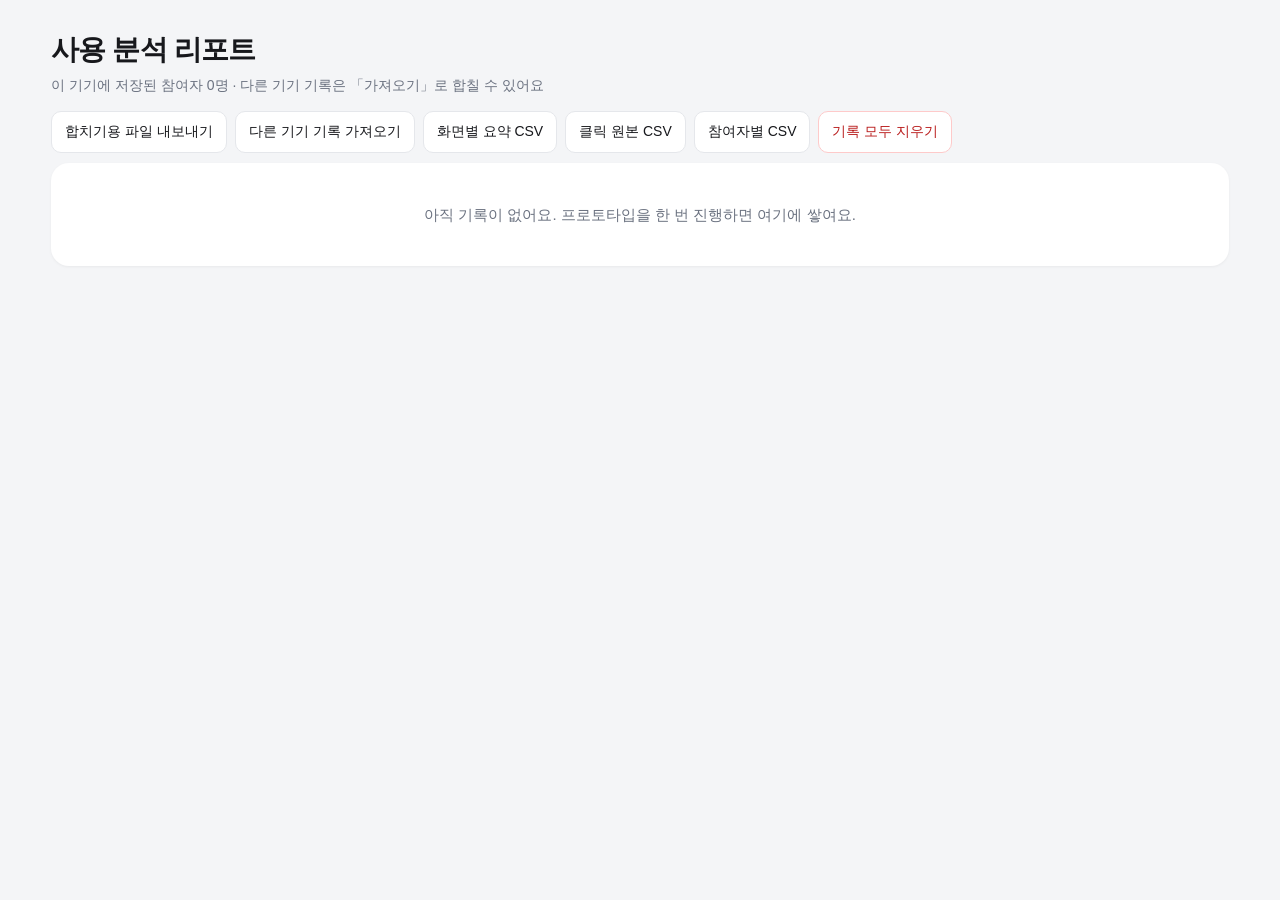
==== report.html @ b3e9757b "사용 분석: 클릭·오클릭·화면별 체류 시간 기록과 리포트 페이지 추가" ====
<!doctype html>
<html lang="ko">
<head>
<meta charset="utf-8">
<meta name="viewport" content="width=device-width,initial-scale=1">
<title>사용 분석 리포트 · 카카오 T 바이크 프로토타입</title>
<style>
:root{--bg:#f4f5f7;--card:#fff;--ink:#17181c;--muted:#6b7280;--line:#e5e7eb;--accent:#5b3df5;--ok:#16a34a;--dead:#e11d48;--back:#f59e0b;--blocked:#0ea5e9;--disabled:#9ca3af}
*{box-sizing:border-box;min-width:0}
body{margin:0;background:var(--bg);color:var(--ink);font:15px/1.55 -apple-system,BlinkMacSystemFont,"Apple SD Gothic Neo","Pretendard","Noto Sans KR",sans-serif}
header{padding:28px max(4vw,16px) 10px;display:flex;flex-wrap:wrap;gap:14px 24px;align-items:end;justify-content:space-between}
h1{margin:0;font-size:28px;letter-spacing:-.03em}
h2{margin:0 0 12px;font-size:19px;letter-spacing:-.02em}
.sub{margin:4px 0 0;color:var(--muted);font-size:14px}
main{padding:0 max(4vw,16px) 60px;display:grid;gap:18px}
section{background:var(--card);border-radius:18px;padding:20px;box-shadow:0 1px 3px #0000000d}
.tools{display:flex;flex-wrap:wrap;gap:8px}
button,.btn{font:inherit;font-size:14px;border:1px solid var(--line);background:#fff;border-radius:10px;padding:9px 13px;cursor:pointer;color:inherit}
button.primary{background:var(--accent);border-color:var(--accent);color:#fff}
button.danger{color:#b91c1c;border-color:#fecaca}
.kpis{display:grid;grid-template-columns:repeat(auto-fit,minmax(150px,1fr));gap:12px}
.kpi{padding:14px 16px;border-radius:14px;background:var(--bg)}
.kpi span{display:block;color:var(--muted);font-size:13px}
.kpi b{display:block;font-size:26px;letter-spacing:-.03em;font-variant-numeric:tabular-nums}
.kpi small{color:var(--muted);font-size:12px}
.scroll{overflow-x:auto}
table{width:100%;border-collapse:collapse;font-size:14px}
th,td{padding:8px 10px;border-bottom:1px solid var(--line);text-align:left;white-space:nowrap}
th{font-size:12px;color:var(--muted);font-weight:600}
td.n,th.n{text-align:right;font-variant-numeric:tabular-nums}
tr.off td{opacity:.4}
.flag{display:inline-block;padding:1px 8px;border-radius:99px;font-size:12px;font-weight:600}
.flag.warn{background:#fff1f2;color:#be123c}
.flag.good{background:#f0fdf4;color:#15803d}
.funnel{display:grid;gap:6px}
.frow{display:grid;grid-template-columns:130px 1fr 90px;gap:10px;align-items:center;font-size:14px}
.fbar{height:22px;border-radius:6px;background:var(--bg);overflow:hidden}
.fbar i{display:block;height:100%;background:var(--accent);border-radius:6px}
.frow .n{text-align:right;font-variant-numeric:tabular-nums}
.grid{display:grid;grid-template-columns:repeat(auto-fill,minmax(300px,1fr));gap:16px}
.screen{border:1px solid var(--line);border-radius:16px;padding:14px;display:grid;gap:10px;align-content:start}
.screen h3{margin:0;font-size:16px}
.screen .meta{color:var(--muted);font-size:13px}
.screen canvas{width:100%;max-width:300px;justify-self:center;aspect-ratio:402/874;border-radius:22px;background:#eceef2;box-shadow:0 0 0 1px var(--line)}
.legend{display:flex;flex-wrap:wrap;gap:6px 12px;font-size:12px;color:var(--muted)}
.legend i{display:inline-block;width:10px;height:10px;border-radius:50%;margin-right:4px;vertical-align:-1px}
.list{margin:0;padding:0;list-style:none;font-size:13px;display:grid;gap:3px}
.list li{display:flex;justify-content:space-between;gap:10px}
.list li span{overflow:hidden;text-overflow:ellipsis;white-space:nowrap}
.list li b{font-variant-numeric:tabular-nums;flex:none}
.list.bad li span::before{content:"✕ ";color:var(--dead)}
.empty{padding:40px;text-align:center;color:var(--muted)}
.confirm{display:none;gap:8px;align-items:center;font-size:14px}
.confirm.on{display:flex}
.note{color:var(--muted);font-size:13px;margin:8px 0 0}
.path{font-size:12px;color:var(--muted);white-space:normal;min-width:260px}
.seg{display:inline-flex;border:1px solid var(--line);border-radius:10px;overflow:hidden}
.seg button{border:0;border-radius:0}
.seg button[aria-pressed=true]{background:var(--ink);color:#fff}
@media(max-width:600px){.frow{grid-template-columns:96px 1fr 70px}h1{font-size:23px}}
</style>
</head>
<body>
<header>
  <div>
    <h1>사용 분석 리포트</h1>
    <p class="sub" id="sub">이 기기에 저장된 테스트 기록</p>
  </div>
  <div class="tools">
    <button id="exportJson">합치기용 파일 내보내기</button>
    <label class="btn">다른 기기 기록 가져오기<input id="importJson" type="file" accept="application/json,.json" multiple hidden></label>
    <button id="csvScreens">화면별 요약 CSV</button>
    <button id="csvClicks">클릭 원본 CSV</button>
    <button id="csvSessions">참여자별 CSV</button>
    <button class="danger" id="clear">기록 모두 지우기</button>
    <span class="confirm" id="confirm">정말 모두 지울까요? <button class="danger" id="clearYes">지우기</button><button id="clearNo">취소</button></span>
  </div>
</header>
<main id="main"></main>
<script src="report.js"></script>
</body>
</html>
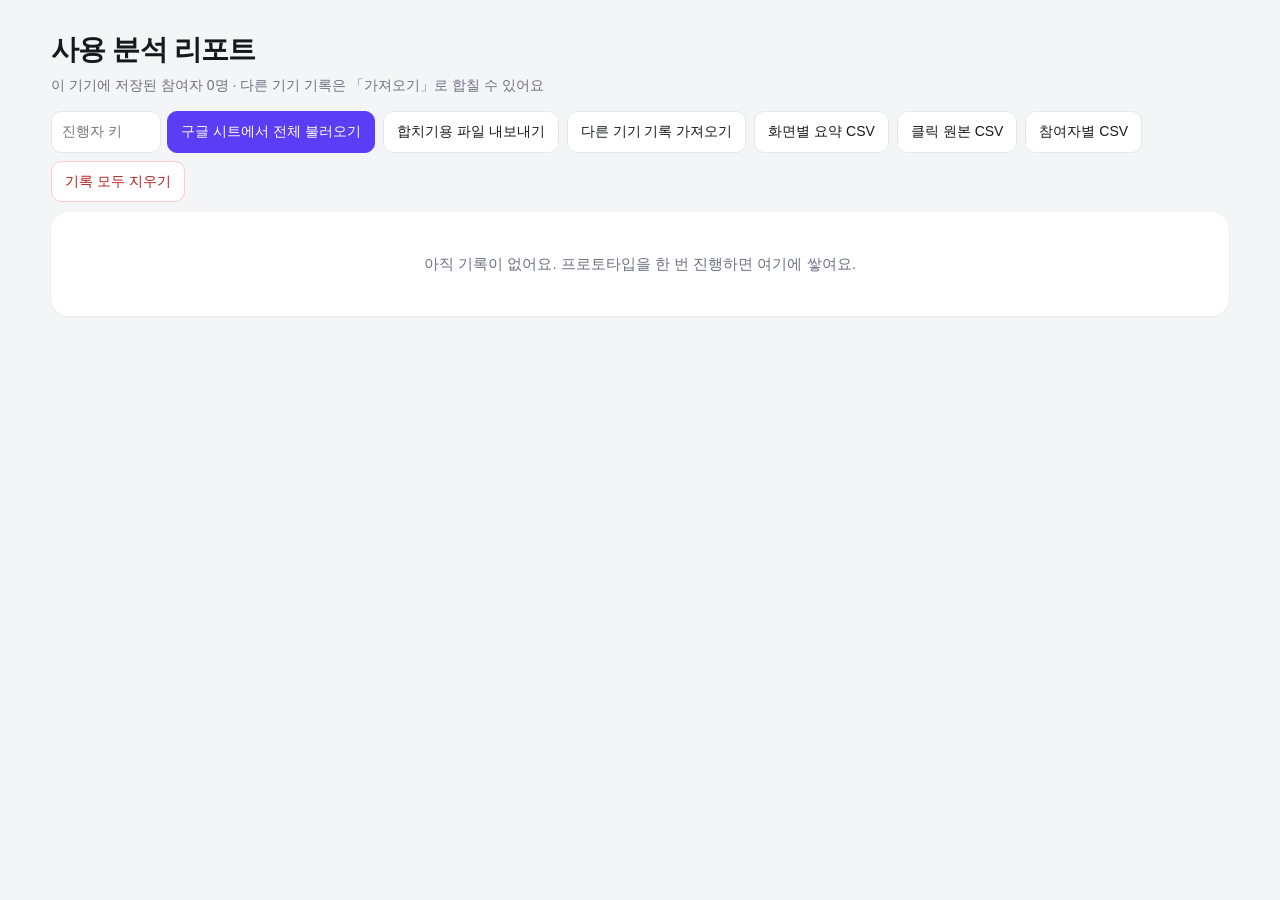
==== commit b419b92b: "설문 응답·사용 기록 구글 스프레드시트 자동 저장 + 설문하기 버튼 유지" ====
--- a/report.html
+++ b/report.html
@@ -50,6 +50,7 @@
 .list li b{font-variant-numeric:tabular-nums;flex:none}
 .list.bad li span::before{content:"✕ ";color:var(--dead)}
 .empty{padding:40px;text-align:center;color:var(--muted)}
+.remote{display:flex;gap:6px;align-items:center;flex-wrap:wrap}.remote input{font:inherit;font-size:14px;width:110px;padding:9px 10px;border:1px solid var(--line);border-radius:10px}a.btn{text-decoration:none;color:inherit}
 .confirm{display:none;gap:8px;align-items:center;font-size:14px}
 .confirm.on{display:flex}
 .note{color:var(--muted);font-size:13px;margin:8px 0 0}
@@ -67,6 +68,7 @@
     <p class="sub" id="sub">이 기기에 저장된 테스트 기록</p>
   </div>
   <div class="tools">
+    <span class="remote"><input id="readKey" type="password" autocomplete="off" placeholder="진행자 키" aria-label="진행자 키"><button class="primary" id="loadRemote">구글 시트에서 전체 불러오기</button><a id="sheetLink" class="btn" target="_blank" rel="noopener" hidden>시트 열기</a></span>
     <button id="exportJson">합치기용 파일 내보내기</button>
     <label class="btn">다른 기기 기록 가져오기<input id="importJson" type="file" accept="application/json,.json" multiple hidden></label>
     <button id="csvScreens">화면별 요약 CSV</button>
